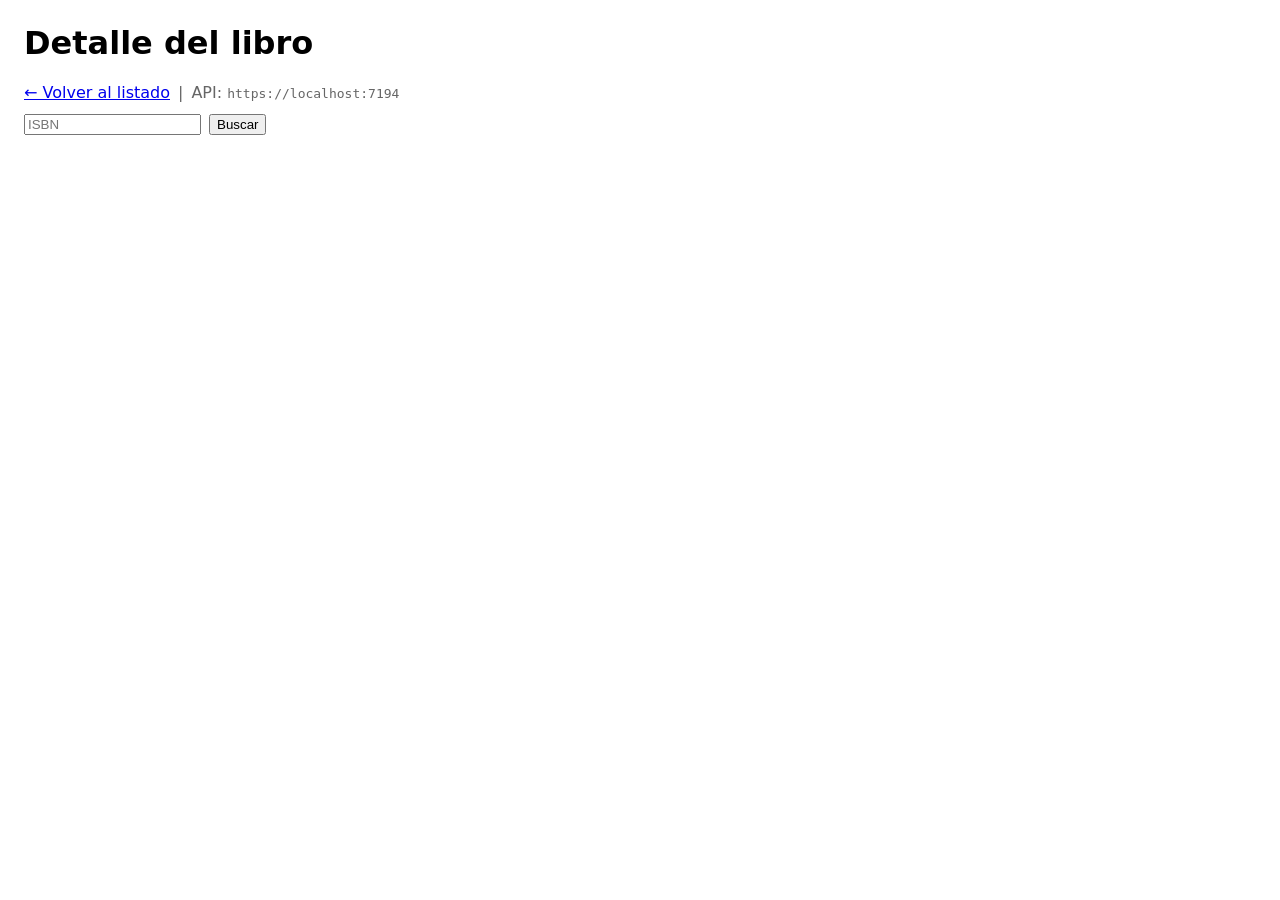
==== FrontEnd/detail.html @ 32db765d "Se proporcioaron los puertos del front en Program.cs y el puerto del back en el front en config.js. " ====
<!doctype html>
<html lang="es">
<head>
  <meta charset="utf-8" />
  <title>Detalle del libro</title>
  <meta name="viewport" content="width=device-width, initial-scale=1" />
  <style>
    body { font-family: system-ui, sans-serif; margin: 24px; }
    .row { display: flex; gap: 8px; flex-wrap: wrap; margin-bottom: 12px; }
    .card { border: 1px solid #ddd; border-radius: 8px; padding: 16px; max-width: 680px; }
    .muted { color: #666; }
    ul { margin: 6px 0 0 20px; }
  </style>
</head>
<body>
  <h1>Detalle del libro</h1>
  <nav class="row">
    <a href="./index.html">← Volver al listado</a>
    <span class="muted">|</span>
    <span class="muted">API: <code id="apiBase"></code></span>
  </nav>

  <div class="row">
    <input id="isbn" type="number" min="1" placeholder="ISBN" />
    <button id="btn">Buscar</button>
    <span id="status" class="muted"></span>
  </div>

  <div id="card" class="card" hidden>
    <h2 id="titulo"></h2>
    <p><strong>ISBN:</strong> <span id="isbnText"></span></p>
    <p><strong>Editorial:</strong> <span id="editorial"></span></p>
    <p><strong>Páginas:</strong> <span id="paginas"></span></p>
    <p><strong>Sinopsis:</strong> <span id="sinopsis"></span></p>
    <p><strong>Autores:</strong></p>
    <ul id="autores"></ul>
  </div>

  <script src="./config.js"></script>
  <script src="./api.js"></script>
  <script>
    const apiBaseEl = document.getElementById('apiBase');
    apiBaseEl.textContent = window.APP_CONFIG?.BASE_URL ?? '(sin configurar)';

    const isbnInput = document.getElementById('isbn');
    const btn = document.getElementById('btn');
    const statusEl = document.getElementById('status');
    const card = document.getElementById('card');
    const titulo = document.getElementById('titulo');
    const isbnText = document.getElementById('isbnText');
    const editorial = document.getElementById('editorial');
    const paginas = document.getElementById('paginas');
    const sinopsis = document.getElementById('sinopsis');
    const autores = document.getElementById('autores');

    // si viene ?isbn=123 en la URL, auto-carga
    const url = new URL(location.href);
    const initialIsbn = url.searchParams.get('isbn');
    if (initialIsbn) { isbnInput.value = initialIsbn; buscar(); }

    btn.addEventListener('click', buscar);

    async function buscar() {
      const isbn = isbnInput.value.trim();
      if (!isbn) { statusEl.textContent = 'Ingresa un ISBN.'; return; }

      statusEl.textContent = 'Buscando…';
      card.hidden = true;
      autores.innerHTML = '';

      try {
        const dto = await window.API.fetchLibroPorIsbn(isbn);
        titulo.textContent = dto.titulo;
        isbnText.textContent = dto.isbn;
        editorial.textContent = dto.editorial;
        paginas.textContent = dto.n_paginas;
        sinopsis.textContent = dto.sipnosis;
        dto.autores.forEach(n => {
          const li = document.createElement('li');
          li.textContent = n;
          autores.appendChild(li);
        });
        card.hidden = false;
        statusEl.textContent = '';
      } catch (err) {
        statusEl.textContent = `Error: ${err.message}`;
      }
    }
  </script>
</body>
</html>
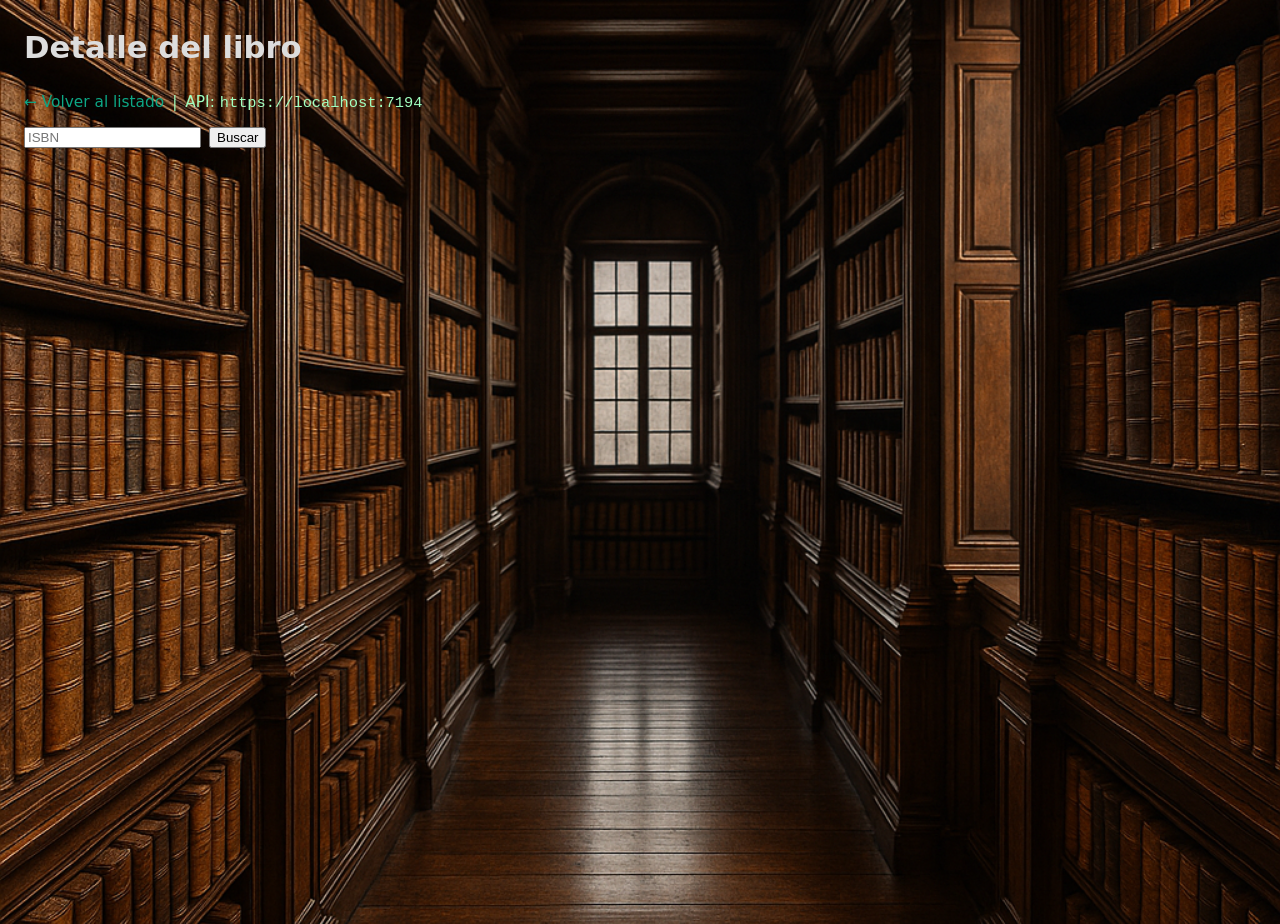
==== commit 335461b6: "Se añadieron archivos .css para cada funcionalidad para mantener un orden, al igual que uno especifi" ====
--- a/FrontEnd/detail.html
+++ b/FrontEnd/detail.html
@@ -4,13 +4,12 @@
   <meta charset="utf-8" />
   <title>Detalle del libro</title>
   <meta name="viewport" content="width=device-width, initial-scale=1" />
-  <style>
-    body { font-family: system-ui, sans-serif; margin: 24px; }
-    .row { display: flex; gap: 8px; flex-wrap: wrap; margin-bottom: 12px; }
-    .card { border: 1px solid #ddd; border-radius: 8px; padding: 16px; max-width: 680px; }
-    .muted { color: #666; }
-    ul { margin: 6px 0 0 20px; }
-  </style>
+  <link rel="stylesheet" href="./assets/css/base.css">
+  <link rel="stylesheet" href="./assets/css/layout.css">
+  <link rel="stylesheet" href="./assets/css/components.css">
+  <link rel="stylesheet" href="./assets/css/utilities.css">
+  <link rel="stylesheet" href="./assets/css/pages/detail.css">
+
 </head>
 <body>
   <h1>Detalle del libro</h1>
@@ -25,67 +24,28 @@
     <button id="btn">Buscar</button>
     <span id="status" class="muted"></span>
   </div>
+  
+  <div id="book-wrap" class="book-wrap" hidden>
+    <div id="card" class="card book" hidden>
 
-  <div id="card" class="card" hidden>
-    <h2 id="titulo"></h2>
-    <p><strong>ISBN:</strong> <span id="isbnText"></span></p>
-    <p><strong>Editorial:</strong> <span id="editorial"></span></p>
-    <p><strong>Páginas:</strong> <span id="paginas"></span></p>
-    <p><strong>Sinopsis:</strong> <span id="sinopsis"></span></p>
-    <p><strong>Autores:</strong></p>
-    <ul id="autores"></ul>
+      <div class="page left">
+      <h2 id="titulo"></h2>
+      <p><strong>ISBN:</strong> <span id="isbnText"></span></p>
+      <p><strong>Editorial:</strong> <span id="editorial"></span></p>
+      <p><strong>Páginas:</strong> <span id="paginas"></span></p>
+      <p><strong>Sinopsis:</strong> <span id="sinopsis"></span></p>
+      </div>
+
+      <div class="page right">
+      <p><strong>Autores:</strong></p>
+      <ul id="autores"></ul>
+      </div>
+    </div>
   </div>
+
 
   <script src="./config.js"></script>
   <script src="./api.js"></script>
-  <script>
-    const apiBaseEl = document.getElementById('apiBase');
-    apiBaseEl.textContent = window.APP_CONFIG?.BASE_URL ?? '(sin configurar)';
-
-    const isbnInput = document.getElementById('isbn');
-    const btn = document.getElementById('btn');
-    const statusEl = document.getElementById('status');
-    const card = document.getElementById('card');
-    const titulo = document.getElementById('titulo');
-    const isbnText = document.getElementById('isbnText');
-    const editorial = document.getElementById('editorial');
-    const paginas = document.getElementById('paginas');
-    const sinopsis = document.getElementById('sinopsis');
-    const autores = document.getElementById('autores');
-
-    // si viene ?isbn=123 en la URL, auto-carga
-    const url = new URL(location.href);
-    const initialIsbn = url.searchParams.get('isbn');
-    if (initialIsbn) { isbnInput.value = initialIsbn; buscar(); }
-
-    btn.addEventListener('click', buscar);
-
-    async function buscar() {
-      const isbn = isbnInput.value.trim();
-      if (!isbn) { statusEl.textContent = 'Ingresa un ISBN.'; return; }
-
-      statusEl.textContent = 'Buscando…';
-      card.hidden = true;
-      autores.innerHTML = '';
-
-      try {
-        const dto = await window.API.fetchLibroPorIsbn(isbn);
-        titulo.textContent = dto.titulo;
-        isbnText.textContent = dto.isbn;
-        editorial.textContent = dto.editorial;
-        paginas.textContent = dto.n_paginas;
-        sinopsis.textContent = dto.sipnosis;
-        dto.autores.forEach(n => {
-          const li = document.createElement('li');
-          li.textContent = n;
-          autores.appendChild(li);
-        });
-        card.hidden = false;
-        statusEl.textContent = '';
-      } catch (err) {
-        statusEl.textContent = `Error: ${err.message}`;
-      }
-    }
-  </script>
+  <script src="./detail.page.js" defer></script>
 </body>
 </html>
--- a/FrontEnd/assets/css/base.css
+++ b/FrontEnd/assets/css/base.css
@@ -0,0 +1,39 @@
+
+*,*::before,*::after{box-sizing:border-box}
+html,body{height:100%}
+
+:root{
+  --font-sans: system-ui, -apple-system, "Segoe UI", Roboto, Arial, sans-serif;
+  --bg: #ffffff;
+  --fg: #dddddd;
+  --muted: #a1ffc0;
+  --border: #dddddd;
+  --primary: #0da785;
+
+  --radius: 10px;
+  --space-1: 4px; --space-2: 8px; --space-3: 12px; --space-4: 16px; --space-6: 24px;
+  --fs-body: clamp(14px, 1.2vw, 16px);
+  --fs-h1: clamp(20px, 3vw, 28px);
+  --fs-h2: clamp(18px, 2.5vw, 24px);
+}
+
+body{
+  margin: var(--space-6);
+  background: var(--bg);
+  color: var(--fg);
+  font-family: var(--font-sans);
+  font-size: var(--fs-body);
+  line-height: 1.5;
+}
+
+:focus-visible{
+  outline: 3px solid var(--primary);
+  outline-offset: 2px;
+}
+
+.muted{ color: var(--muted); }
+a{ color: var(--primary); text-decoration: none; }
+a:hover{ text-decoration: underline; }
+
+[hidden] { display: none !important; }
+
--- a/FrontEnd/assets/css/layout.css
+++ b/FrontEnd/assets/css/layout.css
@@ -0,0 +1,14 @@
+
+.container{ max-width: 1100px; margin-inline: auto; }
+
+/* Filas y toolbars básicos (ya existen en tus páginas) */
+.row, .toolbar{
+  display: flex;
+  flex-wrap: wrap;
+  gap: var(--space-2);
+  align-items: center;
+  margin-block: var(--space-3);
+}
+
+/* Separación vertical rápida */
+.section{ margin-block: var(--space-6); }
--- a/FrontEnd/assets/css/utilities.css
+++ b/FrontEnd/assets/css/utilities.css
@@ -0,0 +1,5 @@
+
+.hidden{ display: none !important; }
+.text-center{ text-align: center; }
+.w-100{ width: 100%; }
+.mb-3{ margin-bottom: var(--space-3); }
--- a/FrontEnd/assets/css/pages/detail.css
+++ b/FrontEnd/assets/css/pages/detail.css
@@ -0,0 +1,59 @@
+
+#card h2{
+  font-size: var(--fs-h2);
+  margin: 0 0 var(--space-2);
+}
+
+#autores{
+  margin: var(--space-2) 0 0 20px;
+}
+
+
+body{
+  background-image: url('../../img/BibliotecaAntigua.png');
+  background-size: cover;          /* La imagen cubre todo el fondo sin distorsionarse */
+  background-repeat: no-repeat;    /* Evita que se repita en mosaico */
+  background-position: center;     /* Centra la imagen horizontal y verticalmente */
+  background-attachment: fixed;    /* (Opcional) Hace que el fondo quede fijo al hacer scroll */
+}
+
+.book-wrap{
+  display: grid;             /* truco simple para centrar */
+  place-items: center;       /* centra el hijo (.book) en ambos ejes */
+  margin-block: var(--space-6);
+}
+
+.book{
+  position: relative; 
+  width: min(950px, 96vw);   /* tamaño máximo y responsivo */
+  aspect-ratio: 3 / 2;       /* relación de aspecto parecida a un libro abierto */
+  background: url('../../img/LibroBlanco.png') center/contain no-repeat;
+  /*  ruta desde detail.css (está en assets/css/pages) → ../../img/  */
+  display: grid;
+  grid-template-columns: 1fr 1fr;
+  gap: var(--space-3);
+  padding: 12% 8%;              /* top/bottom 12%, left/right 8% */
+  color: #222;                  /* texto oscuro sobre páginas blancas */
+  border-radius: var(--radius); /* opcional, puedes quitarlo */
+}
+
+.page{
+  overflow: auto;               /* por si hay mucho contenido */
+  line-height: 1.5;
+}
+
+/* Colocación explícita (por claridad) */
+.page.left  { grid-column: 1; }
+.page.right { grid-column: 2; }
+
+/* Ajustes de tipografía dentro del libro (opcionales) */
+.card h2{ 
+  font-size: var(--fs-h2);
+  margin: 0 0 var(--space-2);
+  color: #222;               /* oscuro sobre páginas blancas */
+}
+
+.book p { margin: 0 0 var(--space-2); }
+.card .muted{ color: #666; }
+
+#autores { margin: var(--space-2) 0 0 1rem; }
